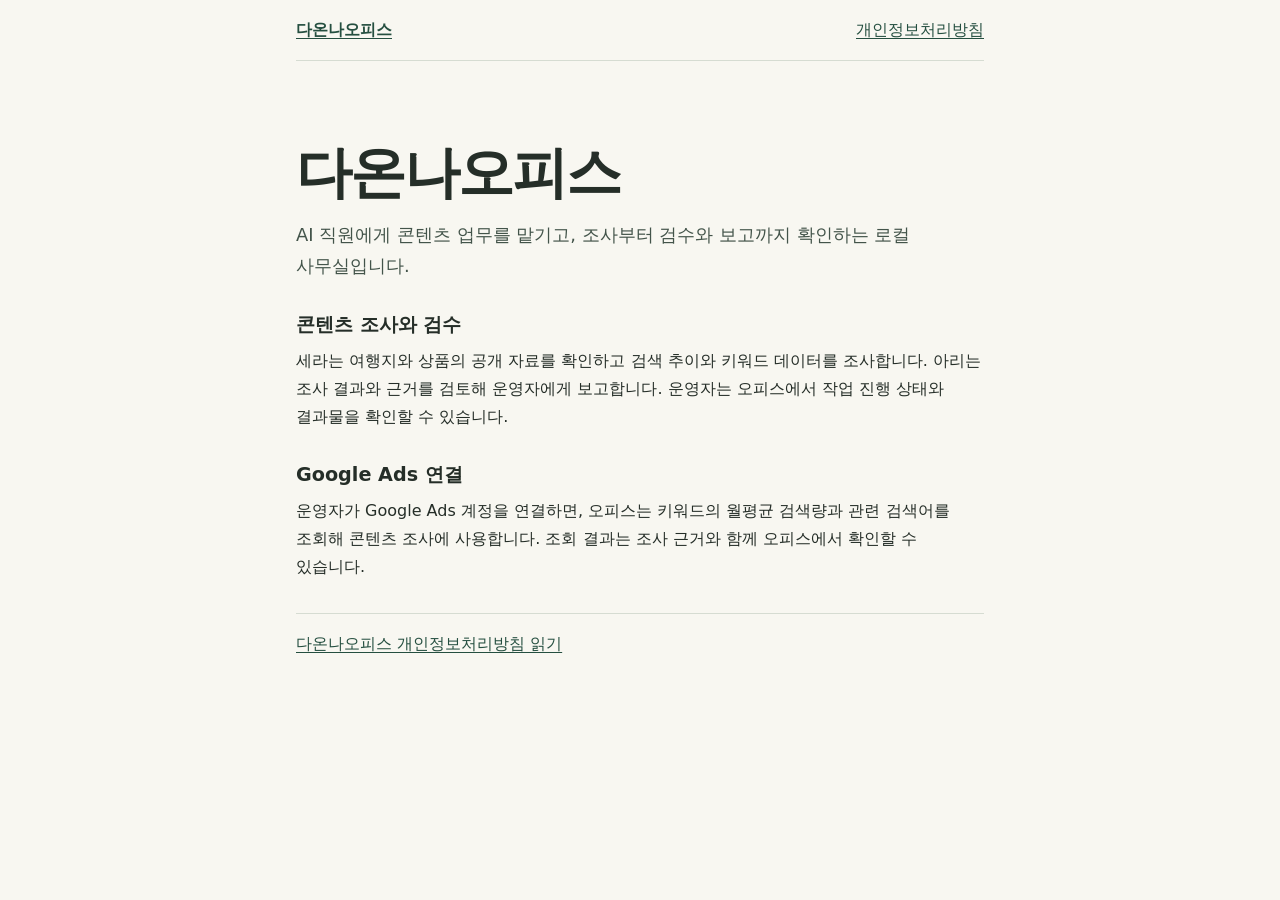
==== index.html @ 89a1ce41 "Add Daonna Office introduction and privacy policy" ====
<!doctype html>
<html lang="ko">
<head>
  <meta charset="utf-8">
  <meta name="viewport" content="width=device-width, initial-scale=1">
  <meta name="description" content="로컬에서 AI 직원에게 업무를 맡기고 조사 결과와 검수 내역을 확인하는 다온나오피스입니다.">
  <title>다온나오피스 소개</title>
  <link rel="stylesheet" href="./office-info.css">
</head>
<body>
  <header class="masthead">
    <a class="brand" href="./index.html" aria-current="page">다온나오피스</a>
    <nav aria-label="오피스 정보">
      <a href="./privacy.html">개인정보처리방침</a>
    </nav>
  </header>
  <main>
    <h1>다온나오피스</h1>
    <p class="lead">AI 직원에게 콘텐츠 업무를 맡기고, 조사부터 검수와 보고까지 확인하는 로컬 사무실입니다.</p>
    <section>
      <h2>콘텐츠 조사와 검수</h2>
      <p>세라는 여행지와 상품의 공개 자료를 확인하고 검색 추이와 키워드 데이터를 조사합니다. 아리는 조사 결과와 근거를 검토해 운영자에게 보고합니다. 운영자는 오피스에서 작업 진행 상태와 결과물을 확인할 수 있습니다.</p>
    </section>
    <section>
      <h2>Google Ads 연결</h2>
      <p>운영자가 Google Ads 계정을 연결하면, 오피스는 키워드의 월평균 검색량과 관련 검색어를 조회해 콘텐츠 조사에 사용합니다. 조회 결과는 조사 근거와 함께 오피스에서 확인할 수 있습니다.</p>
    </section>
    <footer><a href="./privacy.html">다온나오피스 개인정보처리방침 읽기</a></footer>
  </main>
</body>
</html>
---- office-info.css ----
:root {
  color-scheme: light;
  font-family: 'Apple SD Gothic Neo', 'Malgun Gothic', system-ui, sans-serif;
  color: #252e28;
  background: #f8f7f1;
  line-height: 1.75;
}

body { margin: 0; }

.masthead, main {
  width: min(100% - 2.5rem, 43rem);
  margin-inline: auto;
}

.masthead {
  display: flex;
  flex-wrap: wrap;
  justify-content: space-between;
  align-items: baseline;
  gap: .5rem 1.5rem;
  border-bottom: 1px solid #d6dcd2;
  padding-block: 1rem;
}

.brand { font-weight: 750; }
a { color: #254f40; text-underline-offset: .2em; }
a:hover { color: #102f25; }
a:focus-visible { outline: 2px solid #254f40; outline-offset: 4px; }

main { padding-block: clamp(2rem, 7vw, 4.75rem) 3rem; }
h1, h2 { margin-block: 0 .55rem; line-height: 1.3; }
h1 { font-size: clamp(2rem, 6vw, 3.5rem); letter-spacing: -.035em; }
h2 { font-size: 1.2rem; }
p { margin-block: 0 .8rem; word-break: keep-all; overflow-wrap: anywhere; }
.lead { font-size: 1.12rem; color: #43544a; }
section { margin-block: 2rem; }
footer { border-top: 1px solid #d6dcd2; padding-top: 1rem; }
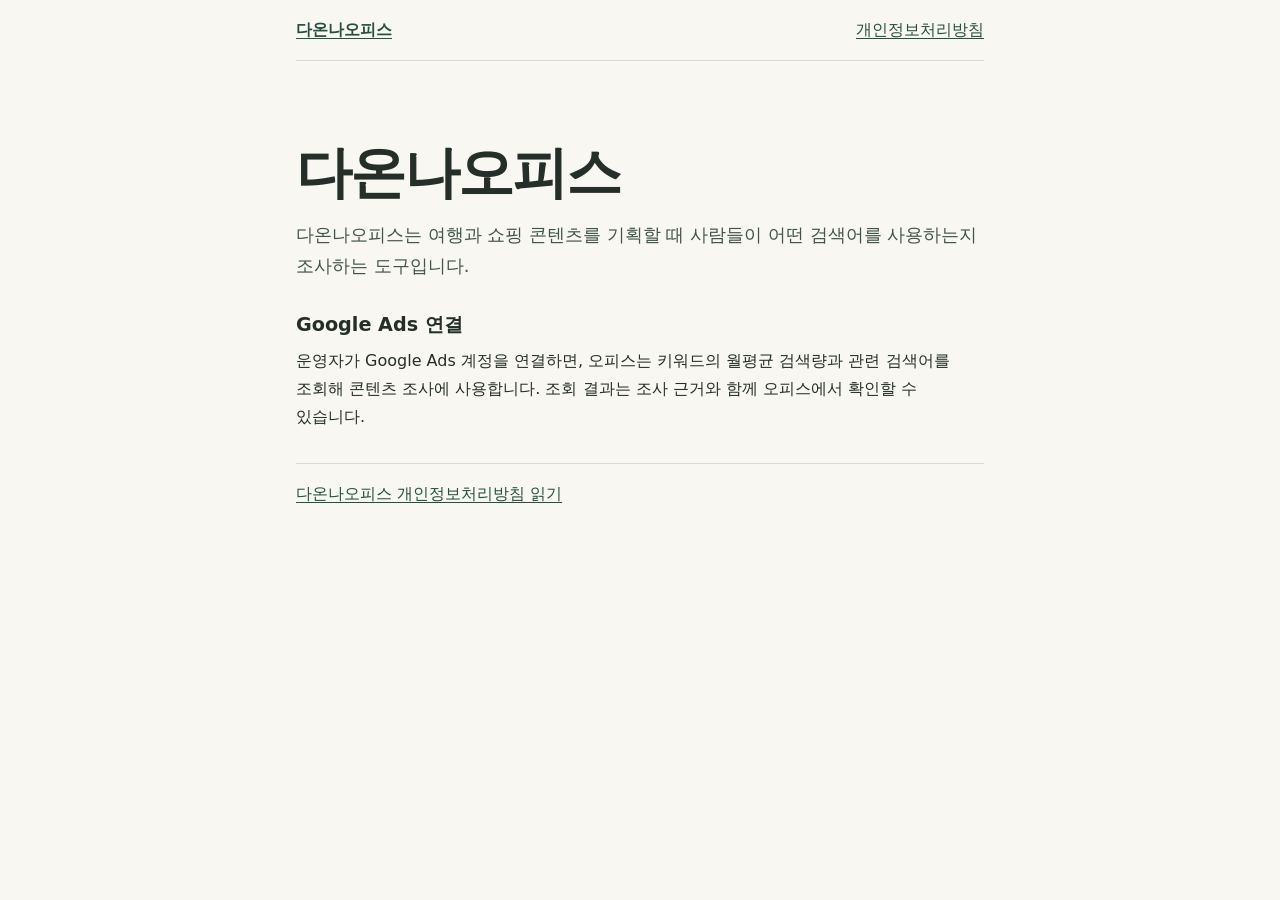
==== commit 1e014f13: "공개 소개문을 서비스 목적과 키워드 조회로 간소화" ====
--- a/index.html
+++ b/index.html
@@ -3,9 +3,10 @@
 <head>
   <meta charset="utf-8">
   <meta name="viewport" content="width=device-width, initial-scale=1">
-  <meta name="description" content="로컬에서 AI 직원에게 업무를 맡기고 조사 결과와 검수 내역을 확인하는 다온나오피스입니다.">
+  <meta name="description" content="다온나오피스의 콘텐츠 기획과 Google Ads 키워드 조사 기능을 안내합니다.">
   <title>다온나오피스 소개</title>
   <link rel="stylesheet" href="./office-info.css">
+  <meta name="google-site-verification" content="IGcPYWDZhIB8fbkj8vSd8vAW49CWIEra1QY7XYwCZaQ">
 </head>
 <body>
   <header class="masthead">
@@ -16,11 +17,7 @@
   </header>
   <main>
     <h1>다온나오피스</h1>
-    <p class="lead">AI 직원에게 콘텐츠 업무를 맡기고, 조사부터 검수와 보고까지 확인하는 로컬 사무실입니다.</p>
-    <section>
-      <h2>콘텐츠 조사와 검수</h2>
-      <p>세라는 여행지와 상품의 공개 자료를 확인하고 검색 추이와 키워드 데이터를 조사합니다. 아리는 조사 결과와 근거를 검토해 운영자에게 보고합니다. 운영자는 오피스에서 작업 진행 상태와 결과물을 확인할 수 있습니다.</p>
-    </section>
+    <p class="lead">다온나오피스는 여행과 쇼핑 콘텐츠를 기획할 때 사람들이 어떤 검색어를 사용하는지 조사하는 도구입니다.</p>
     <section>
       <h2>Google Ads 연결</h2>
       <p>운영자가 Google Ads 계정을 연결하면, 오피스는 키워드의 월평균 검색량과 관련 검색어를 조회해 콘텐츠 조사에 사용합니다. 조회 결과는 조사 근거와 함께 오피스에서 확인할 수 있습니다.</p>
